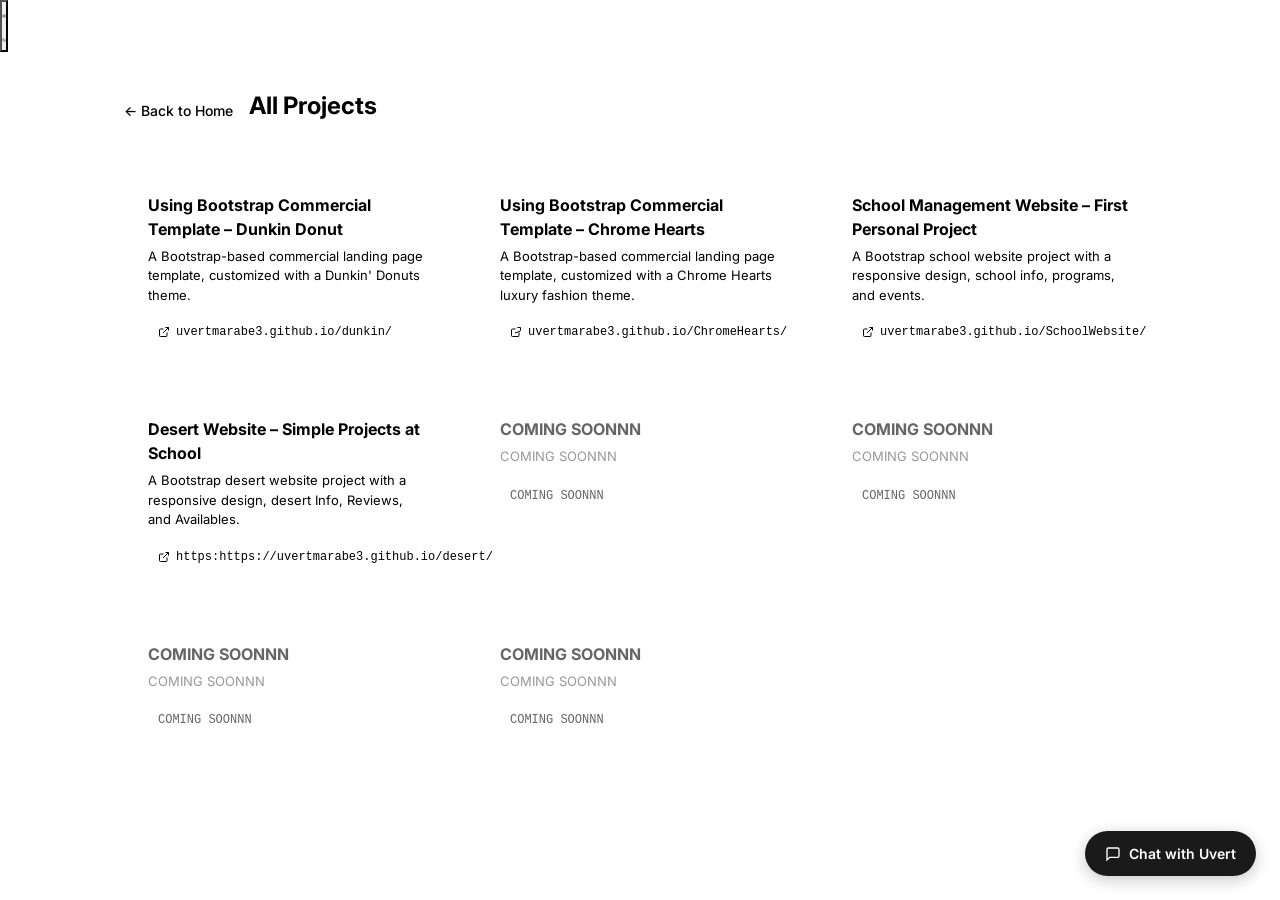
==== projects.html @ 64b67eaf "Add files via upload" ====
<!DOCTYPE html>
<html lang="en" data-theme="light">

<head>
    <meta charset="UTF-8" />
    <meta name="viewport" content="width=device-width, initial-scale=1.0" />
    <title>All Projects</title>
    <link href="https://fonts.googleapis.com/css2?family=Inter:wght@400;500;600;700&display=swap" rel="stylesheet" />
    <link rel="stylesheet" href="/css/style.css">
    <link href="https://cdn.jsdelivr.net/npm/bootstrap@5.3.3/dist/css/bootstrap.min.css" rel="stylesheet">
    <style>
        *,
        *::before,
        *::after {
            box-sizing: border-box;
            margin: 0;
            padding: 0;
        }
        
        body {
            font-family: 'Inter', sans-serif;
            background: var(--bg);
            color: var(--text);
            min-height: 100vh;
        }
        
        .page-wrap {
            max-width: 1080px;
            margin: 0 auto;
            padding: 40px 24px 80px;
        }
        /* ── Header ── */
        
        .page-header {
            display: flex;
            align-items: center;
            gap: 16px;
            margin-bottom: 40px;
        }
        
        .back-link {
            display: inline-flex;
            align-items: center;
            gap: 6px;
            font-size: 14px;
            color: var(--muted);
            text-decoration: none;
            font-weight: 500;
        }
        
        .back-link:hover {
            color: var(--text);
        }
        
        .page-title {
            font-size: 24px;
            font-weight: 700;
        }
        /* ── Projects Grid ── */
        
        .projects-list {
            display: grid;
            grid-template-columns: 1fr 1fr;
            gap: 0;
            border: 1px solid var(--border);
            border-radius: 12px;
            background: var(--card-bg);
            overflow: hidden;
        }
        
        .project-item {
            padding: 28px 28px 24px;
            border-bottom: 1px solid var(--border);
            border-right: 1px solid var(--border);
            transition: background 0.12s;
        }
        
        .project-item:hover {
            background: var(--subtle-bg);
        }
        /* Remove right border from even items (right column) */
        
        .project-item:nth-child(even) {
            border-right: none;
        }
        /* Remove bottom border from last two items */
        
        .project-item:nth-last-child(1),
        .project-item:nth-last-child(2) {
            border-bottom: none;
        }
        
        .project-name {
            font-size: 16px;
            font-weight: 700;
            margin-bottom: 6px;
            color: var(--text);
        }
        
        .project-desc {
            font-size: 13px;
            color: var(--muted);
            margin-bottom: 14px;
            line-height: 1.5;
        }
        
        .project-url {
            display: inline-block;
            background: var(--tag-bg);
            color: var(--tag-text);
            font-size: 12px;
            font-family: 'Courier New', monospace;
            padding: 4px 10px;
            border-radius: 6px;
        }
        
        .project-placeholder .project-name {
            color: var(--muted);
            opacity: 0.6;
        }
        
        .project-placeholder .project-desc {
            color: var(--muted);
            opacity: 0.4;
        }
        
        .project-placeholder .project-url {
            color: var(--muted);
            background: var(--subtle-bg);
            opacity: 0.6;
        }
        /* ── Chat button ── */
        
        .chat-fab {
            position: fixed;
            bottom: 24px;
            right: 24px;
            background: #1a1a1a;
            color: #fff;
            border: none;
            border-radius: 999px;
            padding: 12px 20px;
            font-size: 14px;
            font-weight: 600;
            font-family: 'Inter', sans-serif;
            cursor: pointer;
            display: flex;
            align-items: center;
            gap: 8px;
            box-shadow: 0 4px 16px rgba(0, 0, 0, 0.22);
            z-index: 999;
        }
        
        .chat-fab:hover {
            background: #333;
        }
        
        @media (max-width: 640px) {
            .projects-list {
                grid-template-columns: 1fr;
            }
            .project-item {
                border-right: none;
            }
            .project-item:nth-last-child(2) {
                border-bottom: 1px solid var(--border);
            }
            .project-item:nth-last-child(1) {
                border-bottom: none;
            }
        }
        /* ── Bootstrap Project Cards (new) ── */
        
        .project-card-link {
            display: block;
            text-decoration: none;
            color: inherit;
            height: 100%;
        }
        
        .bs-project-card {
            position: relative;
            background: var(--card-bg);
            border: 1px solid var(--border);
            border-radius: 12px;
            padding: 24px;
            height: 100%;
            transition: transform 0.2s ease, box-shadow 0.2s ease, border-color 0.2s ease;
        }
        
        .project-card-link:hover .bs-project-card {
            transform: translateY(-4px);
            box-shadow: 0 10px 25px rgba(0, 0, 0, 0.1);
            border-color: var(--muted);
        }
        
        .bs-project-card.is-placeholder {
            cursor: default;
        }
        
        .bs-project-card .project-name {
            font-size: 16px;
            font-weight: 700;
            margin-bottom: 6px;
            color: var(--text);
        }
        
        .bs-project-card .project-desc {
            font-size: 13px;
            color: var(--muted);
            margin-bottom: 14px;
            line-height: 1.5;
        }
        
        .bs-project-card .project-url {
            display: inline-flex;
            align-items: center;
            gap: 6px;
            background: var(--tag-bg);
            color: var(--tag-text);
            font-size: 12px;
            font-family: 'Courier New', monospace;
            padding: 4px 10px;
            border-radius: 6px;
        }
        
        .bs-project-card .open-new-tab-icon {
            width: 12px;
            height: 12px;
            flex-shrink: 0;
        }
        
        .bs-project-card.is-placeholder .project-name {
            color: var(--muted);
            opacity: 0.6;
        }
        
        .bs-project-card.is-placeholder .project-desc {
            color: var(--muted);
            opacity: 0.4;
        }
        
        .bs-project-card.is-placeholder .project-url {
            color: var(--muted);
            background: var(--subtle-bg);
            opacity: 0.6;
        }
        /* ── Live hover preview popover ── */
        
        .project-preview-popover {
            position: absolute;
            bottom: calc(100% + 10px);
            left: 50%;
            transform: translateX(-50%) translateY(8px);
            width: 280px;
            background: var(--card-bg);
            border: 1px solid var(--border);
            border-radius: 10px;
            box-shadow: 0 14px 36px rgba(0, 0, 0, 0.22);
            padding: 8px;
            opacity: 0;
            visibility: hidden;
            pointer-events: none;
            transition: opacity 0.18s ease, transform 0.18s ease;
            z-index: 50;
        }
        
        .project-card-link:hover .project-preview-popover {
            opacity: 1;
            visibility: visible;
            transform: translateX(-50%) translateY(0);
        }
        
        .project-preview-popover .preview-frame-wrap {
            position: relative;
            width: 100%;
            padding-top: 62%;
            border-radius: 6px;
            overflow: hidden;
            background: var(--subtle-bg);
        }
        
        .project-preview-popover .preview-frame-wrap img {
            position: absolute;
            top: 0;
            left: 0;
            width: 100%;
            height: 100%;
            object-fit: cover;
            object-position: top;
            display: block;
        }
        
        .project-preview-popover .preview-caption {
            font-size: 11px;
            color: var(--muted);
            text-align: center;
            margin-top: 6px;
            white-space: nowrap;
            overflow: hidden;
            text-overflow: ellipsis;
        }
        
        @media (max-width: 576px) {
            .project-preview-popover {
                display: none;
            }
        }
    </style>
</head>

<body>

    <!-- ── Theme Toggle ── -->
    <button class="theme-toggle" id="themeToggle" onclick="toggleTheme()" aria-label="Toggle dark mode">
        <svg class="icon-sun" viewBox="0 0 24 24" fill="none" stroke="currentColor" stroke-width="2" stroke-linecap="round" stroke-linejoin="round"><circle cx="12" cy="12" r="5"/><path d="M12 1v2M12 21v2M4.22 4.22l1.42 1.42M18.36 18.36l1.42 1.42M1 12h2M21 12h2M4.22 19.78l1.42-1.42M18.36 5.64l1.42-1.42"/></svg>
        <svg class="icon-moon" viewBox="0 0 24 24" fill="none" stroke="currentColor" stroke-width="2" stroke-linecap="round" stroke-linejoin="round"><path d="M21 12.79A9 9 0 1111.21 3 7 7 0 0021 12.79z"/></svg>
    </button>

    <div class="page-wrap">

        <!-- Header -->
        <div class="page-header">
            <a href="index.html" class="back-link">
      ← Back to Home
    </a>
            <h1 class="page-title">All Projects</h1>
        </div>

        <!-- Projects -->
        <div class="row g-3 g-md-4">

            <!-- Slot 1: Real Project -->
            <div class="col-12 col-md-6 col-lg-4">
                <a href="https://uvertmarabe3.github.io/dunkin/" target="_blank" rel="noopener noreferrer" class="project-card-link">
                    <div class="bs-project-card">
                        <div class="project-preview-popover">
                            <div class="preview-frame-wrap">
                                <img src="https://image.thum.io/get/width/600/crop/800/https://uvertmarabe3.github.io/dunkin/" alt="Live preview of Dunkin Donut Bootstrap template" loading="lazy">
                            </div>
                            <div class="preview-caption">uvertmarabe3.github.io/dunkin/</div>
                        </div>
                        <div class="project-name">Using Bootstrap Commercial Template – Dunkin Donut</div>
                        <div class="project-desc">A Bootstrap-based commercial landing page template, customized with a Dunkin' Donuts theme.</div>
                        <span class="project-url">
                            <svg class="open-new-tab-icon" viewBox="0 0 24 24" fill="none" stroke="currentColor" stroke-width="2">
                                <path d="M18 13v6a2 2 0 0 1-2 2H5a2 2 0 0 1-2-2V8a2 2 0 0 1 2-2h6"></path>
                                <polyline points="15 3 21 3 21 9"></polyline>
                                <line x1="10" y1="14" x2="21" y2="3"></line>
                            </svg>
                            uvertmarabe3.github.io/dunkin/
                        </span>
                    </div>
                </a>
            </div>

            <!-- Slots 2-8: Coming Soon Placeholders -->
            <div class="col-12 col-md-6 col-lg-4">
                <a href="https://uvertmarabe3.github.io/ChromeHearts/" target="_blank" rel="noopener noreferrer" class="project-card-link">
                    <div class="bs-project-card">
                        <div class="project-preview-popover">
                            <div class="preview-frame-wrap">
                                <img src="https://image.thum.io/get/width/100/crop/500/https://uvertmarabe3.github.io/ChromeHearts/" alt="Live preview of Chrome Hearts Bootstrap template" loading="lazy">
                            </div>
                            <div class="preview-caption">https://uvertmarabe3.github.io/ChromeHearts/</div>
                        </div>
                        <div class="project-name">Using Bootstrap Commercial Template – Chrome Hearts</div>
                        <div class="project-desc">A Bootstrap-based commercial landing page template, customized with a Chrome Hearts luxury fashion theme.</div>
                        <span class="project-url">
                            <svg class="open-new-tab-icon" viewBox="0 0 24 24" fill="none" stroke="currentColor" stroke-width="2">
                                <path d="M18 13v6a2 2 0 0 1-2 2H5a2 2 0 0 1-2-2V8a2 2 0 0 1 2-2h6"></path>
                                <polyline points="15 3 21 3 21 9"></polyline>
                                <line x1="10" y1="14" x2="21" y2="10"></line>
                            </svg>
                            uvertmarabe3.github.io/ChromeHearts/
                        </span>
                    </div>
                </a>
            </div>

            <div class="col-12 col-md-6 col-lg-4">
                <a href="https://uvertmarabe3.github.io/SchoolWebsite/" target="_blank" rel="noopener noreferrer" class="project-card-link">
                    <div class="bs-project-card">
                        <div class="project-preview-popover">
                            <div class="preview-frame-wrap">
                                <img src="https://image.thum.io/get/width/600/crop/800/https://uvertmarabe3.github.io/SchoolWebsite/" alt="Live preview of Dunkin Donut Bootstrap template" loading="lazy">
                            </div>
                            <div class="preview-caption">https://uvertmarabe3.github.io/SchoolWebsite/</div>
                        </div>
                        <div class="project-name">School Management Website – First Personal Project</div>
                        <div class="project-desc">A Bootstrap school website project with a responsive design, school info, programs, and events.</div>
                        <span class="project-url">
                            <svg class="open-new-tab-icon" viewBox="0 0 24 24" fill="none" stroke="currentColor" stroke-width="2">
                                <path d="M18 13v6a2 2 0 0 1-2 2H5a2 2 0 0 1-2-2V8a2 2 0 0 1 2-2h6"></path>
                                <polyline points="15 3 21 3 21 9"></polyline>
                                <line x1="10" y1="14" x2="21" y2="3"></line>
                            </svg>
                            uvertmarabe3.github.io/SchoolWebsite/
                        </span>
                    </div>
                </a>
            </div>

            <div class="col-12 col-md-6 col-lg-4">
                <a href="https://uvertmarabe3.github.io/desert/" target="_blank" rel="noopener noreferrer" class="project-card-link">
                    <div class="bs-project-card">
                        <div class="project-preview-popover">
                            <div class="preview-frame-wrap">
                                <img src="https://image.thum.io/get/width/600/crop/800/https://uvertmarabe3.github.io/desert/" alt="Live preview of Dunkin Donut Bootstrap template" loading="lazy">
                            </div>
                            <div class="preview-caption">https:https://uvertmarabe3.github.io/desert/</div>
                        </div>
                        <div class="project-name">Desert Website – Simple Projects at School</div>
                        <div class="project-desc">A Bootstrap desert website project with a responsive design, desert Info, Reviews, and Availables.</div>
                        <span class="project-url">
                            <svg class="open-new-tab-icon" viewBox="0 0 24 24" fill="none" stroke="currentColor" stroke-width="2">
                                <path d="M18 13v6a2 2 0 0 1-2 2H5a2 2 0 0 1-2-2V8a2 2 0 0 1 2-2h6"></path>
                                <polyline points="15 3 21 3 21 9"></polyline>
                                <line x1="10" y1="14" x2="21" y2="3"></line>
                            </svg>
                            https:https://uvertmarabe3.github.io/desert/
                        </span>
                    </div>
                </a>
            </div>

            <div class="col-12 col-md-6 col-lg-4">
                <div class="bs-project-card is-placeholder">
                    <div class="project-name">COMING SOONNN</div>
                    <div class="project-desc">COMING SOONNN</div>
                    <span class="project-url">COMING SOONNN</span>
                </div>
            </div>

            <div class="col-12 col-md-6 col-lg-4">
                <div class="bs-project-card is-placeholder">
                    <div class="project-name">COMING SOONNN</div>
                    <div class="project-desc">COMING SOONNN</div>
                    <span class="project-url">COMING SOONNN</span>
                </div>
            </div>

            <div class="col-12 col-md-6 col-lg-4">
                <div class="bs-project-card is-placeholder">
                    <div class="project-name">COMING SOONNN</div>
                    <div class="project-desc">COMING SOONNN</div>
                    <span class="project-url">COMING SOONNN</span>
                </div>
            </div>

            <div class="col-12 col-md-6 col-lg-4">
                <div class="bs-project-card is-placeholder">
                    <div class="project-name">COMING SOONNN</div>
                    <div class="project-desc">COMING SOONNN</div>
                    <span class="project-url">COMING SOONNN</span>
                </div>
            </div>

        </div>
    </div>

    <button class="chat-fab" onclick="window.location.href='index.html'">
  <svg width="16" height="16" viewBox="0 0 24 24" fill="none" stroke="currentColor" stroke-width="2"><path d="M21 15a2 2 0 01-2 2H7l-4 4V5a2 2 0 012-2h14a2 2 0 012 2z"/></svg>
  Chat with Uvert
</button>

    <script src="https://cdn.jsdelivr.net/npm/bootstrap@5.3.3/dist/js/bootstrap.bundle.min.js"></script>
    <script src="js/main.js"></script>

</body>

</html>
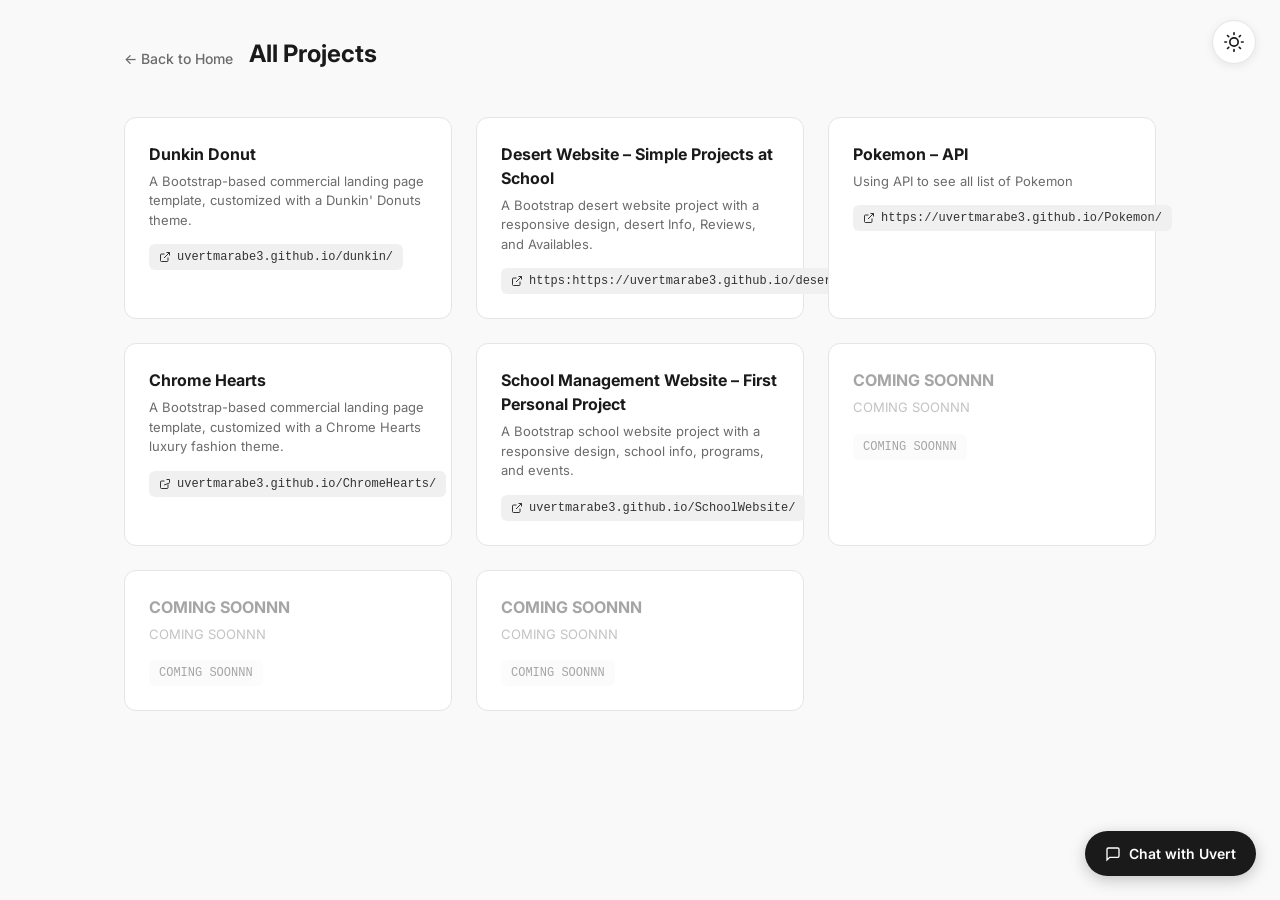
==== commit b63b495b: "Update portfolio" ====
--- a/projects.html
+++ b/projects.html
@@ -340,7 +340,7 @@
                             </div>
                             <div class="preview-caption">uvertmarabe3.github.io/dunkin/</div>
                         </div>
-                        <div class="project-name">Using Bootstrap Commercial Template – Dunkin Donut</div>
+                        <div class="project-name">Dunkin Donut</div>
                         <div class="project-desc">A Bootstrap-based commercial landing page template, customized with a Dunkin' Donuts theme.</div>
                         <span class="project-url">
                             <svg class="open-new-tab-icon" viewBox="0 0 24 24" fill="none" stroke="currentColor" stroke-width="2">
@@ -354,7 +354,52 @@
                 </a>
             </div>
 
-            <!-- Slots 2-8: Coming Soon Placeholders -->
+            <div class="col-12 col-md-6 col-lg-4">
+                <a href="https://uvertmarabe3.github.io/desert/" target="_blank" rel="noopener noreferrer" class="project-card-link">
+                    <div class="bs-project-card">
+                        <div class="project-preview-popover">
+                            <div class="preview-frame-wrap">
+                                <img src="https://image.thum.io/get/width/600/crop/800/https://uvertmarabe3.github.io/desert/" alt="Live preview of Dunkin Donut Bootstrap template" loading="lazy">
+                            </div>
+                            <div class="preview-caption">https:https://uvertmarabe3.github.io/desert/</div>
+                        </div>
+                        <div class="project-name">Desert Website – Simple Projects at School</div>
+                        <div class="project-desc">A Bootstrap desert website project with a responsive design, desert Info, Reviews, and Availables.</div>
+                        <span class="project-url">
+                            <svg class="open-new-tab-icon" viewBox="0 0 24 24" fill="none" stroke="currentColor" stroke-width="2">
+                                <path d="M18 13v6a2 2 0 0 1-2 2H5a2 2 0 0 1-2-2V8a2 2 0 0 1 2-2h6"></path>
+                                <polyline points="15 3 21 3 21 9"></polyline>
+                                <line x1="10" y1="14" x2="21" y2="3"></line>
+                            </svg>
+                            https:https://uvertmarabe3.github.io/desert/
+                        </span>
+                    </div>
+                </a>
+            </div>
+
+            <div class="col-12 col-md-6 col-lg-4">
+                <a href="https:https://uvertmarabe3.github.io/Pokemon/" target="_blank" rel="noopener noreferrer" class="project-card-link">
+                    <div class="bs-project-card">
+                        <div class="project-preview-popover">
+                            <div class="preview-frame-wrap">
+                                <img src="https://image.thum.io/get/width/600/crop/800/https://uvertmarabe3.github.io/Pokemon/" alt="Live preview of Dunkin Donut Bootstrap template" loading="lazy">
+                            </div>
+                            <div class="preview-caption">https://uvertmarabe3.github.io/Pokemon/</div>
+                        </div>
+                        <div class="project-name">Pokemon – API</div>
+                        <div class="project-desc">Using API to see all list of Pokemon</div>
+                        <span class="project-url">
+                            <svg class="open-new-tab-icon" viewBox="0 0 24 24" fill="none" stroke="currentColor" stroke-width="2">
+                                <path d="M18 13v6a2 2 0 0 1-2 2H5a2 2 0 0 1-2-2V8a2 2 0 0 1 2-2h6"></path>
+                                <polyline points="15 3 21 3 21 9"></polyline>
+                                <line x1="10" y1="14" x2="21" y2="3"></line>
+                            </svg>
+                            https://uvertmarabe3.github.io/Pokemon/
+                        </span>
+                    </div>
+                </a>
+            </div>
+
             <div class="col-12 col-md-6 col-lg-4">
                 <a href="https://uvertmarabe3.github.io/ChromeHearts/" target="_blank" rel="noopener noreferrer" class="project-card-link">
                     <div class="bs-project-card">
@@ -364,7 +409,7 @@
                             </div>
                             <div class="preview-caption">https://uvertmarabe3.github.io/ChromeHearts/</div>
                         </div>
-                        <div class="project-name">Using Bootstrap Commercial Template – Chrome Hearts</div>
+                        <div class="project-name">Chrome Hearts</div>
                         <div class="project-desc">A Bootstrap-based commercial landing page template, customized with a Chrome Hearts luxury fashion theme.</div>
                         <span class="project-url">
                             <svg class="open-new-tab-icon" viewBox="0 0 24 24" fill="none" stroke="currentColor" stroke-width="2">
@@ -402,29 +447,6 @@
             </div>
 
             <div class="col-12 col-md-6 col-lg-4">
-                <a href="https://uvertmarabe3.github.io/desert/" target="_blank" rel="noopener noreferrer" class="project-card-link">
-                    <div class="bs-project-card">
-                        <div class="project-preview-popover">
-                            <div class="preview-frame-wrap">
-                                <img src="https://image.thum.io/get/width/600/crop/800/https://uvertmarabe3.github.io/desert/" alt="Live preview of Dunkin Donut Bootstrap template" loading="lazy">
-                            </div>
-                            <div class="preview-caption">https:https://uvertmarabe3.github.io/desert/</div>
-                        </div>
-                        <div class="project-name">Desert Website – Simple Projects at School</div>
-                        <div class="project-desc">A Bootstrap desert website project with a responsive design, desert Info, Reviews, and Availables.</div>
-                        <span class="project-url">
-                            <svg class="open-new-tab-icon" viewBox="0 0 24 24" fill="none" stroke="currentColor" stroke-width="2">
-                                <path d="M18 13v6a2 2 0 0 1-2 2H5a2 2 0 0 1-2-2V8a2 2 0 0 1 2-2h6"></path>
-                                <polyline points="15 3 21 3 21 9"></polyline>
-                                <line x1="10" y1="14" x2="21" y2="3"></line>
-                            </svg>
-                            https:https://uvertmarabe3.github.io/desert/
-                        </span>
-                    </div>
-                </a>
-            </div>
-
-            <div class="col-12 col-md-6 col-lg-4">
                 <div class="bs-project-card is-placeholder">
                     <div class="project-name">COMING SOONNN</div>
                     <div class="project-desc">COMING SOONNN</div>
@@ -448,18 +470,10 @@
                 </div>
             </div>
 
-            <div class="col-12 col-md-6 col-lg-4">
-                <div class="bs-project-card is-placeholder">
-                    <div class="project-name">COMING SOONNN</div>
-                    <div class="project-desc">COMING SOONNN</div>
-                    <span class="project-url">COMING SOONNN</span>
-                </div>
-            </div>
-
         </div>
     </div>
 
-    <button class="chat-fab" onclick="window.location.href='index.html'">
+    <button class="chat-fab" onclick="toggleChat()">
   <svg width="16" height="16" viewBox="0 0 24 24" fill="none" stroke="currentColor" stroke-width="2"><path d="M21 15a2 2 0 01-2 2H7l-4 4V5a2 2 0 012-2h14a2 2 0 012 2z"/></svg>
   Chat with Uvert
 </button>
@@ -467,6 +481,49 @@
     <script src="https://cdn.jsdelivr.net/npm/bootstrap@5.3.3/dist/js/bootstrap.bundle.min.js"></script>
     <script src="js/main.js"></script>
 
+    <!-- ── Chat Widget ── -->
+    <div class="chat-widget" id="chatWidget">
+        <!-- Header -->
+        <div class="chat-header">
+            <div class="chat-header-left">
+                <div class="chat-avatar">
+                    <img class="chat-avatar-img" data-theme-img="light" src="images/uvert-marabe-day.png" alt="Uvert">
+                    <img class="chat-avatar-img" data-theme-img="dark" src="images/uvert-marabe-night.png" alt="Uvert">
+                </div>
+                <div>
+                    <div class="chat-header-name">Chat with Uvert</div>
+                    <div class="chat-header-status"><span class="status-dot"></span> Online</div>
+                </div>
+            </div>
+            <button class="chat-close" onclick="toggleChat()">✕</button>
+        </div>
+
+        <!-- Messages -->
+        <div class="chat-messages" id="chatMessages">
+            <div class="chat-msg-row">
+                <div class="chat-msg-avatar">
+                    <img class="chat-avatar-img" data-theme-img="light" src="images/uvert-marabe-day.png" alt="Uvert">
+                    <img class="chat-avatar-img" data-theme-img="dark" src="images/uvert-marabe-night.png" alt="Uvert">
+                </div>
+                <div>
+                    <div class="chat-sender-name">Uvert Marabe</div>
+                    <div class="chat-bubble chat-bubble-bot">Hi there! 👋 Thanks for visiting my website. Feel free to ask me anything about programming, web development, or my experiences in tech. Let me know how I can help!</div>
+                </div>
+            </div>
+        </div>
+
+        <!-- Footer -->
+        <div class="chat-footer">
+            <div class="chat-input-row">
+                <input type="text" id="chatInput" class="chat-input" placeholder="Type a message..." maxlength="1000" oninput="updateCount()" onkeydown="if(event.key==='Enter' )sendMessage()" />
+                <button class="chat-send" onclick="sendMessage()">
+        <svg width="16" height="16" viewBox="0 0 24 24" fill="none" stroke="currentColor" stroke-width="2.5"><line x1="22" y1="2" x2="11" y2="13"/><polygon points="22 2 15 22 11 13 2 9 22 2"/></svg>
+      </button>
+            </div>
+            <div class="chat-hint">Ask me about programming, web dev, or tech! <span id="charCount">0</span>/1000</div>
+        </div>
+    </div>
+
 </body>
 
 </html>
--- a/css/style.css
+++ b/css/style.css
@@ -0,0 +1,1536 @@
+*::before,
+*::after {
+    box-sizing: border-box;
+    margin: 0;
+    padding: 0;
+}
+
+ :root {
+    --bg: #f9f9f9;
+    --white: #ffffff;
+    --border: #e5e5e5;
+    --text: #1a1a1a;
+    --muted: #6b6b6b;
+    --accent: #1a1a1a;
+    --badge-bg: #1a1a1a;
+    --badge-text: #ffffff;
+    --tag-bg: #f0f0f0;
+    --tag-text: #333;
+    --card-bg: #ffffff;
+    --subtle-bg: #fafafa;
+    --section-gap: 32px;
+}
+
+[data-theme="dark"] {
+    --bg: #15161a;
+    --white: #1e2025;
+    --border: #2d2f36;
+    --text: #f0f0f0;
+    --muted: #9a9ca3;
+    --accent: #f0f0f0;
+    --badge-bg: #f0f0f0;
+    --badge-text: #15161a;
+    --tag-bg: #2a2c33;
+    --tag-text: #e2e2e2;
+    --card-bg: #1e2025;
+    --subtle-bg: #25272e;
+}
+
+html {
+    transition: background 0.4s ease;
+}
+
+body {
+    font-family: 'Inter', sans-serif;
+    background: var(--bg);
+    color: var(--text);
+    min-height: 100vh;
+    transition: background 0.4s ease, color 0.4s ease;
+}
+
+
+/* Smooth theme transition for any element using theme variables */
+
+* {
+    transition: background-color 0.4s ease, border-color 0.4s ease, color 0.4s ease;
+}
+
+
+/* ── Layout ── */
+
+.page-wrap {
+    max-width: 1080px;
+    margin: 0 auto;
+    padding: 40px 24px 80px;
+}
+
+
+/* ── Header ── */
+
+.profile-header {
+    display: flex;
+    align-items: flex-start;
+    gap: 28px;
+    background: var(--white);
+    border: 1px solid var(--border);
+    border-radius: 12px;
+    padding: 28px;
+    margin-bottom: var(--section-gap);
+}
+
+.avatar-wrap {
+    flex-shrink: 0;
+    width: 120px;
+    height: 120px;
+    border-radius: 12px;
+    overflow: hidden;
+    background: #e0e0e0;
+    border: 1px solid var(--border);
+    display: flex;
+    align-items: center;
+    justify-content: center;
+    color: var(--muted);
+    font-size: 13px;
+    text-align: center;
+    position: relative;
+}
+
+.avatar-wrap img {
+    width: 100%;
+    height: 100%;
+    object-fit: cover;
+    display: block;
+}
+
+
+/* Cross-fade layers for day/night avatar swap */
+
+.avatar-wrap .avatar-img {
+    position: absolute;
+    top: 0;
+    left: 0;
+    width: 100%;
+    height: 100%;
+    object-fit: cover;
+    display: block;
+    opacity: 0;
+    transition: opacity 0.6s ease;
+}
+
+.avatar-wrap .avatar-img.visible {
+    opacity: 1;
+}
+
+.avatar-placeholder {
+    display: flex;
+    flex-direction: column;
+    align-items: center;
+    gap: 6px;
+    padding: 8px;
+}
+
+.avatar-placeholder svg {
+    opacity: 0.4;
+}
+
+.avatar-placeholder span {
+    font-size: 11px;
+    color: var(--muted);
+    text-align: center;
+}
+
+.profile-info {
+    flex: 1;
+}
+
+.profile-top {
+    display: flex;
+    align-items: center;
+    gap: 10px;
+    flex-wrap: wrap;
+    margin-bottom: 4px;
+}
+
+.profile-name {
+    font-size: 26px;
+    font-weight: 700;
+    letter-spacing: -0.5px;
+}
+
+.verified {
+    width: 20px;
+    height: 20px;
+    background: #3b82f6;
+    border-radius: 50%;
+    display: inline-flex;
+    align-items: center;
+    justify-content: center;
+}
+
+.verified svg {
+    width: 11px;
+    height: 11px;
+}
+
+.badge-champion {
+    background: var(--badge-bg);
+    color: var(--badge-text);
+    font-size: 12px;
+    font-weight: 600;
+    padding: 4px 12px;
+    border-radius: 999px;
+    display: inline-flex;
+    align-items: center;
+    gap: 6px;
+}
+
+.profile-location {
+    font-size: 13px;
+    color: var(--muted);
+    margin-bottom: 6px;
+}
+
+.profile-tagline {
+    font-size: 14px;
+    color: var(--muted);
+    margin-bottom: 16px;
+}
+
+.profile-actions {
+    display: flex;
+    gap: 10px;
+    flex-wrap: wrap;
+}
+
+.btn {
+    display: inline-flex;
+    align-items: center;
+    gap: 6px;
+    font-size: 13px;
+    font-weight: 500;
+    padding: 8px 16px;
+    border-radius: 8px;
+    cursor: pointer;
+    text-decoration: none;
+    border: 1px solid var(--border);
+    background: var(--card-bg);
+    color: var(--text);
+    transition: background 0.15s, color 0.15s, border-color 0.15s;
+}
+
+.btn:hover {
+    background: var(--subtle-bg);
+}
+
+.btn-primary {
+    background: var(--accent);
+    color: var(--bg);
+    border-color: var(--accent);
+}
+
+.btn-primary:hover {
+    opacity: 0.85;
+}
+
+
+/* ── Schedule a Call Modal ── */
+
+.modal-overlay {
+    display: none;
+    position: fixed;
+    inset: 0;
+    background: rgba(0, 0, 0, 0.5);
+    z-index: 1100;
+    align-items: center;
+    justify-content: center;
+    padding: 20px;
+}
+
+.modal-overlay.open {
+    display: flex;
+}
+
+.modal-box {
+    background: var(--card-bg);
+    border: 1px solid var(--border);
+    border-radius: 14px;
+    width: 100%;
+    max-width: 420px;
+    max-height: 90vh;
+    overflow-y: auto;
+    box-shadow: 0 20px 60px rgba(0, 0, 0, 0.3);
+}
+
+.modal-header {
+    display: flex;
+    align-items: center;
+    justify-content: space-between;
+    padding: 18px 20px;
+    border-bottom: 1px solid var(--border);
+}
+
+.modal-title {
+    font-size: 16px;
+    font-weight: 700;
+    color: var(--text);
+}
+
+.modal-close {
+    background: none;
+    border: none;
+    font-size: 16px;
+    cursor: pointer;
+    color: var(--muted);
+    line-height: 1;
+    padding: 4px;
+}
+
+.modal-close:hover {
+    color: var(--text);
+}
+
+.modal-body {
+    padding: 20px;
+    display: flex;
+    flex-direction: column;
+    gap: 4px;
+}
+
+.modal-label {
+    font-size: 12px;
+    font-weight: 600;
+    color: var(--muted);
+    margin-top: 14px;
+    margin-bottom: 6px;
+}
+
+.modal-label:first-child {
+    margin-top: 0;
+}
+
+.modal-input {
+    width: 100%;
+    border: 1px solid var(--border);
+    border-radius: 8px;
+    padding: 9px 12px;
+    font-size: 13px;
+    font-family: 'Inter', sans-serif;
+    outline: none;
+    background: var(--bg);
+    color: var(--text);
+}
+
+.modal-input:focus {
+    border-color: var(--muted);
+}
+
+.modal-textarea {
+    resize: vertical;
+    min-height: 64px;
+}
+
+.modal-row {
+    display: flex;
+    gap: 10px;
+}
+
+.modal-col {
+    flex: 1;
+}
+
+.modal-footer {
+    display: flex;
+    justify-content: flex-end;
+    gap: 10px;
+    padding: 16px 20px;
+    border-top: 1px solid var(--border);
+}
+
+
+/* ── Theme Toggle ── */
+
+.theme-toggle {
+    position: fixed;
+    top: 20px;
+    right: 24px;
+    width: 44px;
+    height: 44px;
+    border-radius: 50%;
+    border: 1px solid var(--border);
+    background: var(--card-bg);
+    color: var(--text);
+    display: flex;
+    align-items: center;
+    justify-content: center;
+    cursor: pointer;
+    z-index: 998;
+    box-shadow: 0 2px 10px rgba(0, 0, 0, 0.08);
+    transition: background 0.4s ease, border-color 0.4s ease, transform 0.2s ease;
+}
+
+.theme-toggle:hover {
+    transform: scale(1.06);
+}
+
+.theme-toggle svg {
+    width: 20px;
+    height: 20px;
+}
+
+.theme-toggle .icon-sun,
+.theme-toggle .icon-moon {
+    position: absolute;
+    transition: opacity 0.3s ease, transform 0.3s ease;
+}
+
+.theme-toggle .icon-sun {
+    opacity: 1;
+    transform: scale(1) rotate(0deg);
+}
+
+.theme-toggle .icon-moon {
+    opacity: 0;
+    transform: scale(0.5) rotate(-90deg);
+}
+
+[data-theme="dark"] .theme-toggle .icon-sun {
+    opacity: 0;
+    transform: scale(0.5) rotate(90deg);
+}
+
+[data-theme="dark"] .theme-toggle .icon-moon {
+    opacity: 1;
+    transform: scale(1) rotate(0deg);
+}
+
+
+/* ── Two-column layout ── */
+
+.main-grid {
+    display: grid;
+    grid-template-columns: 1fr 320px;
+    gap: 24px;
+    margin-bottom: var(--section-gap);
+}
+
+
+/* ── Card ── */
+
+.card {
+    background: var(--card-bg);
+    border: 1px solid var(--border);
+    border-radius: 12px;
+    padding: 24px;
+    margin-bottom: 24px;
+}
+
+.card:last-child {
+    margin-bottom: 0;
+}
+
+.card-title {
+    font-size: 16px;
+    font-weight: 700;
+    margin-bottom: 16px;
+    display: flex;
+    align-items: center;
+    justify-content: space-between;
+}
+
+.view-all {
+    font-size: 12px;
+    font-weight: 500;
+    color: var(--muted);
+    text-decoration: none;
+}
+
+.view-all:hover {
+    color: var(--text);
+}
+
+
+/* ── About ── */
+
+.about-text {
+    font-size: 14px;
+    line-height: 1.75;
+    color: var(--text);
+}
+
+.about-text p+p {
+    margin-top: 14px;
+}
+
+
+/* ── Tech Stack ── */
+
+.stack-group+.stack-group {
+    margin-top: 14px;
+}
+
+.stack-label {
+    font-size: 12px;
+    font-weight: 600;
+    color: var(--muted);
+    margin-bottom: 8px;
+    text-transform: uppercase;
+    letter-spacing: 0.04em;
+}
+
+.tag-list {
+    display: flex;
+    flex-wrap: wrap;
+    gap: 6px;
+}
+
+.tag {
+    background: var(--tag-bg);
+    color: var(--tag-text);
+    font-size: 12px;
+    font-weight: 500;
+    padding: 4px 10px;
+    border-radius: 6px;
+}
+
+
+/* ── Projects ── */
+
+.projects-grid {
+    display: grid;
+    grid-template-columns: 1fr 1fr;
+    gap: 12px;
+}
+
+.project-card {
+    border: 1px solid var(--border);
+    border-radius: 10px;
+    padding: 14px;
+    background: var(--subtle-bg);
+}
+
+.project-name {
+    font-size: 14px;
+    font-weight: 700;
+    margin-bottom: 4px;
+}
+
+.project-desc {
+    font-size: 12px;
+    color: var(--muted);
+    margin-bottom: 10px;
+    line-height: 1.5;
+}
+
+.project-placeholder {
+    font-size: 11px;
+    color: #bbb;
+    font-style: italic;
+}
+
+
+/* ── Experience timeline ── */
+
+.exp-list {
+    list-style: none;
+}
+
+.exp-item {
+    display: flex;
+    align-items: flex-start;
+    gap: 12px;
+    padding: 10px 0;
+    border-bottom: 1px solid var(--border);
+}
+
+.exp-item:last-child {
+    border-bottom: none;
+}
+
+.exp-dot {
+    margin-top: 3px;
+    width: 12px;
+    height: 12px;
+    border: 2px solid var(--border);
+    border-radius: 2px;
+    flex-shrink: 0;
+    background: var(--card-bg);
+}
+
+.exp-dot.active {
+    background: var(--text);
+    border-color: var(--text);
+}
+
+.exp-body {
+    flex: 1;
+}
+
+.exp-role {
+    font-size: 13px;
+    font-weight: 600;
+}
+
+.exp-company {
+    font-size: 12px;
+    color: var(--muted);
+}
+
+.exp-year {
+    font-size: 12px;
+    color: var(--muted);
+    margin-left: auto;
+    flex-shrink: 0;
+}
+
+
+/* ── Certifications ── */
+
+.cert-item {
+    border: 1px solid var(--border);
+    border-radius: 8px;
+    padding: 12px 14px;
+    margin-bottom: 8px;
+    background: var(--subtle-bg);
+}
+
+.cert-item:last-child {
+    margin-bottom: 0;
+}
+
+.cert-name {
+    font-size: 13px;
+    font-weight: 600;
+}
+
+.cert-issuer {
+    font-size: 12px;
+    color: var(--muted);
+}
+
+
+/* ── Members / Social / Speaking ── */
+
+.info-grid {
+    display: grid;
+    grid-template-columns: 1fr 1fr 1fr;
+    gap: 24px;
+    background: var(--white);
+    border: 1px solid var(--border);
+    border-radius: 12px;
+    padding: 24px;
+    margin-bottom: var(--section-gap);
+}
+
+.info-section-title {
+    font-size: 13px;
+    font-weight: 700;
+    margin-bottom: 12px;
+}
+
+.member-item {
+    display: flex;
+    align-items: center;
+    justify-content: space-between;
+    font-size: 12px;
+    color: var(--muted);
+    padding: 6px 0;
+    border-bottom: 1px solid var(--border);
+}
+
+.member-item:last-child {
+    border-bottom: none;
+}
+
+.social-link {
+    display: flex;
+    align-items: center;
+    gap: 10px;
+    font-size: 13px;
+    padding: 7px 0;
+    border-bottom: 1px solid var(--border);
+    text-decoration: none;
+    color: var(--text);
+}
+
+.social-link:last-child {
+    border-bottom: none;
+}
+
+.social-link:hover {
+    color: #555;
+}
+
+.social-icon {
+    width: 28px;
+    height: 28px;
+    border: 1px solid var(--border);
+    border-radius: 6px;
+    display: flex;
+    align-items: center;
+    justify-content: center;
+    background: var(--subtle-bg);
+}
+
+.social-icon svg {
+    width: 14px;
+    height: 14px;
+}
+
+.speaking-text {
+    font-size: 13px;
+    color: var(--muted);
+    line-height: 1.6;
+    margin-bottom: 10px;
+}
+
+.get-touch {
+    display: flex;
+    align-items: center;
+    gap: 4px;
+    font-size: 13px;
+    font-weight: 600;
+    text-decoration: none;
+    color: var(--text);
+}
+
+.contact-item {
+    display: flex;
+    align-items: center;
+    gap: 8px;
+    font-size: 13px;
+    padding: 8px 0;
+    border-bottom: 1px solid var(--border);
+}
+
+.contact-item:last-child {
+    border-bottom: none;
+}
+
+.contact-label {
+    font-size: 11px;
+    color: var(--muted);
+}
+
+.contact-value {
+    font-weight: 500;
+}
+
+.contact-link {
+    display: flex;
+    align-items: center;
+    justify-content: space-between;
+    width: 100%;
+    text-decoration: none;
+    color: var(--text);
+}
+
+.contact-link:hover {
+    opacity: 0.75;
+}
+
+
+/* ── Gallery ── */
+
+.gallery-section {
+    background: var(--white);
+    border: 1px solid var(--border);
+    border-radius: 12px;
+    padding: 24px;
+    margin-bottom: var(--section-gap);
+}
+
+.gallery-title {
+    font-size: 16px;
+    font-weight: 700;
+    margin-bottom: 16px;
+}
+
+.gallery-grid {
+    display: grid;
+    grid-template-columns: repeat(5, 1fr);
+    gap: 8px;
+}
+
+.gallery-item {
+    aspect-ratio: 1;
+    border-radius: 8px;
+    background: #e8e8e8;
+    border: 1px solid var(--border);
+    display: flex;
+    align-items: center;
+    justify-content: center;
+    color: var(--muted);
+    font-size: 11px;
+    text-align: center;
+    padding: 0;
+    overflow: hidden;
+    cursor: pointer;
+}
+
+.gallery-item img {
+    width: 100%;
+    height: 100%;
+    object-fit: cover;
+    display: block;
+    pointer-events: none;
+}
+
+
+/* ── Lightbox Viewer ── */
+
+.lightbox-overlay {
+    display: none;
+    position: fixed;
+    inset: 0;
+    background: rgba(0, 0, 0, 0.88);
+    z-index: 1000;
+    align-items: center;
+    justify-content: center;
+}
+
+.lightbox-overlay.open {
+    display: flex;
+}
+
+.lightbox-stage {
+    width: 100%;
+    height: 100%;
+    display: flex;
+    align-items: center;
+    justify-content: center;
+    overflow: hidden;
+    cursor: grab;
+    touch-action: none;
+}
+
+.lightbox-stage.dragging {
+    cursor: grabbing;
+}
+
+.lightbox-img {
+    max-width: 90vw;
+    max-height: 90vh;
+    object-fit: contain;
+    user-select: none;
+    -webkit-user-drag: none;
+    will-change: transform;
+    transition: transform 0.05s linear;
+}
+
+.lightbox-close {
+    position: absolute;
+    top: 16px;
+    right: 20px;
+    background: rgba(255, 255, 255, 0.12);
+    border: none;
+    color: #fff;
+    width: 40px;
+    height: 40px;
+    border-radius: 50%;
+    font-size: 18px;
+    cursor: pointer;
+    z-index: 1010;
+    display: flex;
+    align-items: center;
+    justify-content: center;
+    transition: background 0.2s ease;
+}
+
+.lightbox-close:hover {
+    background: rgba(255, 255, 255, 0.25);
+}
+
+.lightbox-toolbar {
+    position: absolute;
+    bottom: 24px;
+    left: 50%;
+    transform: translateX(-50%);
+    display: flex;
+    gap: 8px;
+    background: rgba(255, 255, 255, 0.1);
+    padding: 6px;
+    border-radius: 999px;
+    z-index: 1010;
+}
+
+.lightbox-btn {
+    background: rgba(255, 255, 255, 0.12);
+    border: none;
+    color: #fff;
+    width: 38px;
+    height: 38px;
+    border-radius: 50%;
+    font-size: 18px;
+    font-weight: 600;
+    cursor: pointer;
+    display: flex;
+    align-items: center;
+    justify-content: center;
+    transition: background 0.2s ease;
+}
+
+.lightbox-btn:hover {
+    background: rgba(255, 255, 255, 0.28);
+}
+
+
+/* ── Footer ── */
+
+footer {
+    text-align: center;
+    font-size: 13px;
+    color: var(--muted);
+    padding-top: 24px;
+    border-top: 1px solid var(--border);
+}
+
+
+/* ── Chat button ── */
+
+.chat-btn {
+    position: fixed;
+    bottom: 24px;
+    right: 24px;
+    background: var(--text);
+    color: #fff;
+    border: none;
+    border-radius: 999px;
+    padding: 12px 20px;
+    font-size: 14px;
+    font-weight: 600;
+    cursor: pointer;
+    display: flex;
+    align-items: center;
+    gap: 8px;
+    box-shadow: 0 4px 16px rgba(0, 0, 0, 0.18);
+}
+
+
+/* ── Responsive ── */
+
+@media (max-width: 900px) {
+    .main-grid {
+        grid-template-columns: 1fr;
+    }
+    .info-grid {
+        grid-template-columns: 1fr 1fr;
+    }
+}
+
+@media (max-width: 768px) {
+    .page-wrap {
+        padding: 20px 16px 60px;
+    }
+    .profile-header {
+        flex-direction: column;
+        align-items: center;
+        text-align: center;
+        padding: 20px 16px;
+        gap: 16px;
+    }
+    .profile-top {
+        justify-content: center;
+    }
+    .profile-actions {
+        justify-content: center;
+    }
+    .avatar-wrap {
+        width: 100px;
+        height: 100px;
+    }
+    .profile-name {
+        font-size: 22px;
+    }
+    .projects-grid {
+        grid-template-columns: 1fr;
+    }
+    .gallery-grid {
+        grid-template-columns: repeat(3, 1fr);
+    }
+    .modal-row {
+        flex-direction: column;
+        gap: 0;
+    }
+    .chat-widget {
+        width: calc(100vw - 24px);
+        right: 12px;
+        bottom: 76px;
+    }
+}
+
+@media (max-width: 480px) {
+    .info-grid {
+        grid-template-columns: 1fr;
+    }
+    .gallery-grid {
+        grid-template-columns: repeat(2, 1fr);
+    }
+    .profile-header {
+        padding: 16px 12px;
+    }
+    .btn {
+        font-size: 12px;
+        padding: 7px 12px;
+    }
+    .modal-box {
+        max-width: 100%;
+        border-radius: 12px;
+    }
+    .theme-toggle {
+        top: 12px;
+        right: 12px;
+        width: 38px;
+        height: 38px;
+    }
+    .chat-fab {
+        bottom: 16px;
+        right: 12px;
+        padding: 10px 16px;
+        font-size: 13px;
+    }
+}
+
+
+/* ── FAB ── */
+
+.chat-fab {
+    position: fixed;
+    bottom: 24px;
+    right: 24px;
+    background: #1a1a1a;
+    color: #fff;
+    border: none;
+    border-radius: 999px;
+    padding: 12px 20px;
+    font-size: 14px;
+    font-weight: 600;
+    font-family: 'Inter', sans-serif;
+    cursor: pointer;
+    display: flex;
+    align-items: center;
+    gap: 8px;
+    box-shadow: 0 4px 16px rgba(0, 0, 0, 0.22);
+    z-index: 999;
+    transition: background 0.15s;
+}
+
+.chat-fab:hover {
+    background: #333;
+}
+
+
+/* ── Widget ── */
+
+.chat-widget {
+    display: none;
+    flex-direction: column;
+    position: fixed;
+    bottom: 80px;
+    right: 24px;
+    width: 360px;
+    height: 520px;
+    background: #fff;
+    border: 1px solid #e5e5e5;
+    border-radius: 16px;
+    box-shadow: 0 8px 40px rgba(0, 0, 0, 0.18);
+    z-index: 1000;
+    overflow: hidden;
+    font-family: 'Inter', sans-serif;
+}
+
+.chat-widget.open {
+    display: flex;
+}
+
+
+/* Header */
+
+.chat-header {
+    display: flex;
+    align-items: center;
+    justify-content: space-between;
+    padding: 14px 16px;
+    border-bottom: 1px solid #eee;
+    background: #fff;
+}
+
+.chat-header-left {
+    display: flex;
+    align-items: center;
+    gap: 10px;
+}
+
+.chat-avatar {
+    width: 38px;
+    height: 38px;
+    border-radius: 50%;
+    overflow: hidden;
+    background: #1a1a1a;
+    color: #fff;
+    font-weight: 700;
+    font-size: 15px;
+    display: flex;
+    align-items: center;
+    justify-content: center;
+    flex-shrink: 0;
+    position: relative;
+}
+
+.chat-avatar img {
+    width: 100%;
+    height: 100%;
+    object-fit: cover;
+}
+
+.chat-avatar-img {
+    position: absolute;
+    top: 0;
+    left: 0;
+    width: 100%;
+    height: 100%;
+    object-fit: cover;
+    display: block;
+    opacity: 0;
+    transition: opacity 0.6s ease;
+}
+
+.chat-avatar-img.visible {
+    opacity: 1;
+}
+
+.chat-header-name {
+    font-size: 14px;
+    font-weight: 700;
+}
+
+.chat-header-status {
+    font-size: 12px;
+    color: #555;
+    display: flex;
+    align-items: center;
+    gap: 4px;
+}
+
+.status-dot {
+    width: 8px;
+    height: 8px;
+    background: #22c55e;
+    border-radius: 50%;
+    display: inline-block;
+}
+
+.chat-close {
+    background: none;
+    border: none;
+    font-size: 16px;
+    cursor: pointer;
+    color: #888;
+    line-height: 1;
+    padding: 4px;
+}
+
+.chat-close:hover {
+    color: #333;
+}
+
+
+/* Messages */
+
+.chat-messages {
+    flex: 1;
+    overflow-y: auto;
+    padding: 16px;
+    display: flex;
+    flex-direction: column;
+    gap: 12px;
+    background: #fafafa;
+}
+
+.chat-msg-row {
+    display: flex;
+    align-items: flex-start;
+    gap: 8px;
+}
+
+.chat-msg-row.user-row {
+    flex-direction: row-reverse;
+}
+
+.chat-msg-avatar {
+    width: 28px;
+    height: 28px;
+    border-radius: 50%;
+    overflow: hidden;
+    background: #1a1a1a;
+    color: #fff;
+    font-weight: 700;
+    font-size: 12px;
+    display: flex;
+    align-items: center;
+    justify-content: center;
+    flex-shrink: 0;
+    position: relative;
+}
+
+.chat-msg-avatar img {
+    width: 100%;
+    height: 100%;
+    object-fit: cover;
+}
+
+.chat-msg-avatar img.chat-avatar-img {
+    position: absolute;
+    top: 0;
+    left: 0;
+    opacity: 0;
+}
+
+.chat-msg-avatar img.chat-avatar-img.visible {
+    opacity: 1;
+}
+
+.chat-sender-name {
+    font-size: 11px;
+    color: #888;
+    margin-bottom: 3px;
+}
+
+.chat-bubble {
+    max-width: 240px;
+    padding: 10px 13px;
+    border-radius: 14px;
+    font-size: 13px;
+    line-height: 1.55;
+}
+
+.chat-bubble-bot {
+    background: #f0f0f0;
+    color: #1a1a1a;
+    border-top-left-radius: 4px;
+}
+
+.chat-bubble-user {
+    background: #1a1a1a;
+    color: #fff;
+    border-top-right-radius: 4px;
+}
+
+.chat-typing {
+    display: flex;
+    gap: 4px;
+    align-items: center;
+    padding: 10px 14px;
+    background: #f0f0f0;
+    border-radius: 14px;
+    border-top-left-radius: 4px;
+    width: fit-content;
+}
+
+.chat-typing span {
+    width: 7px;
+    height: 7px;
+    background: #aaa;
+    border-radius: 50%;
+    animation: bounce 1.2s infinite;
+}
+
+.chat-typing span:nth-child(2) {
+    animation-delay: 0.2s;
+}
+
+.chat-typing span:nth-child(3) {
+    animation-delay: 0.4s;
+}
+
+@keyframes bounce {
+    0%,
+    60%,
+    100% {
+        transform: translateY(0);
+    }
+    30% {
+        transform: translateY(-5px);
+    }
+}
+
+
+/* Footer */
+
+.chat-footer {
+    padding: 12px 14px;
+    border-top: 1px solid #eee;
+    background: #fff;
+}
+
+.chat-input-row {
+    display: flex;
+    gap: 8px;
+    align-items: center;
+}
+
+.chat-input {
+    flex: 1;
+    border: 1px solid #ddd;
+    border-radius: 8px;
+    padding: 9px 12px;
+    font-size: 13px;
+    font-family: 'Inter', sans-serif;
+    outline: none;
+    color: #1a1a1a;
+}
+
+.chat-input:focus {
+    border-color: #aaa;
+}
+
+.chat-send {
+    background: #1a1a1a;
+    color: #fff;
+    border: none;
+    border-radius: 8px;
+    width: 36px;
+    height: 36px;
+    display: flex;
+    align-items: center;
+    justify-content: center;
+    cursor: pointer;
+    flex-shrink: 0;
+}
+
+.chat-send:hover {
+    background: #333;
+}
+
+.chat-hint {
+    font-size: 11px;
+    color: #aaa;
+    margin-top: 6px;
+    display: flex;
+    justify-content: space-between;
+}
+
+
+/* ── Chat Widget: Dark Mode ── */
+
+[data-theme="dark"] .chat-widget {
+    background: var(--card-bg);
+    border-color: var(--border);
+}
+
+[data-theme="dark"] .chat-header {
+    background: var(--card-bg);
+    border-bottom-color: var(--border);
+}
+
+[data-theme="dark"] .chat-header-name {
+    color: var(--text);
+}
+
+[data-theme="dark"] .chat-header-status {
+    color: var(--muted);
+}
+
+[data-theme="dark"] .chat-close {
+    color: var(--muted);
+}
+
+[data-theme="dark"] .chat-close:hover {
+    color: var(--text);
+}
+
+[data-theme="dark"] .chat-messages {
+    background: var(--bg);
+}
+
+[data-theme="dark"] .chat-sender-name {
+    color: var(--muted);
+}
+
+[data-theme="dark"] .chat-bubble-bot {
+    background: var(--tag-bg);
+    color: var(--text);
+}
+
+[data-theme="dark"] .chat-bubble-user {
+    background: var(--accent);
+    color: var(--badge-text);
+}
+
+[data-theme="dark"] .chat-typing {
+    background: var(--tag-bg);
+}
+
+[data-theme="dark"] .chat-typing span {
+    background: var(--muted);
+}
+
+[data-theme="dark"] .chat-footer {
+    background: var(--card-bg);
+    border-top-color: var(--border);
+}
+
+[data-theme="dark"] .chat-input {
+    background: var(--card-bg);
+    border-color: var(--border);
+    color: var(--text);
+}
+
+[data-theme="dark"] .chat-input:focus {
+    border-color: var(--muted);
+}
+
+[data-theme="dark"] .chat-send {
+    background: var(--accent);
+    color: var(--badge-text);
+}
+
+[data-theme="dark"] .chat-send:hover {
+    background: var(--muted);
+}
+
+[data-theme="dark"] .chat-hint {
+    color: var(--muted);
+}
+
+
+
+/* ===== Smooth Hover Effects ===== */
+
+
+/* Global smooth transitions */
+
+.btn,
+.card,
+.project-card,
+.cert-item,
+.tag,
+.gallery-item,
+.social-link,
+.contact-link,
+.chat-fab,
+.chat-send,
+.avatar-wrap {
+    transition: all 0.3s ease;
+}
+
+
+/* Cards */
+
+.card:hover {
+    transform: translateY(-4px);
+    box-shadow: 0 10px 25px rgba(0, 0, 0, 0.08);
+}
+
+
+/* Project Cards */
+
+.project-card:hover {
+    transform: translateY(-4px);
+    border-color: #cfcfcf;
+    box-shadow: 0 8px 20px rgba(0, 0, 0, 0.08);
+}
+
+
+/* Certifications */
+
+.cert-item:hover {
+    transform: translateY(-3px);
+    box-shadow: 0 6px 16px rgba(0, 0, 0, 0.06);
+}
+
+
+/* Tags */
+
+.tag:hover {
+    transform: translateY(-2px);
+    background: #575555;
+    cursor: pointer;
+}
+
+
+/* Gallery */
+
+.gallery-item:hover {
+    transform: scale(1.04);
+    box-shadow: 0 8px 18px rgba(0, 0, 0, 0.12);
+}
+
+
+/* Social Links */
+
+.social-link:hover {
+    padding-left: 6px;
+    color: var(--text);
+}
+
+
+/* Contact Links */
+
+.contact-link:hover {
+    opacity: 1;
+    transform: translateX(4px);
+}
+
+
+/* Buttons */
+
+.btn:hover {
+    transform: translateY(-2px);
+    box-shadow: 0 4px 12px rgba(0, 0, 0, 0.08);
+}
+
+.btn-primary:hover {
+    transform: translateY(-2px);
+    box-shadow: 0 6px 14px rgba(0, 0, 0, 0.15);
+}
+
+
+/* Avatar */
+
+.avatar-wrap:hover {
+    transform: scale(1.03);
+}
+
+
+/* Floating Chat Button */
+
+.chat-fab:hover {
+    transform: translateY(-3px) scale(1.03);
+    box-shadow: 0 8px 20px rgba(0, 0, 0, 0.25);
+}
+
+
+/* Send Button */
+
+.chat-send:hover {
+    transform: scale(1.08);
+}
+
+
+/* View All Links */
+
+.view-all {
+    transition: all 0.3s ease;
+}
+
+.view-all:hover {
+    letter-spacing: 0.5px;
+}
+
+
+/* ===== Page Load Animation ===== */
+
+.page-wrap {
+    animation: pageFadeIn 0.8s ease forwards;
+}
+
+@keyframes pageFadeIn {
+    from {
+        opacity: 0;
+        transform: translateY(12px);
+    }
+    to {
+        opacity: 1;
+        transform: translateY(0);
+    }
+}
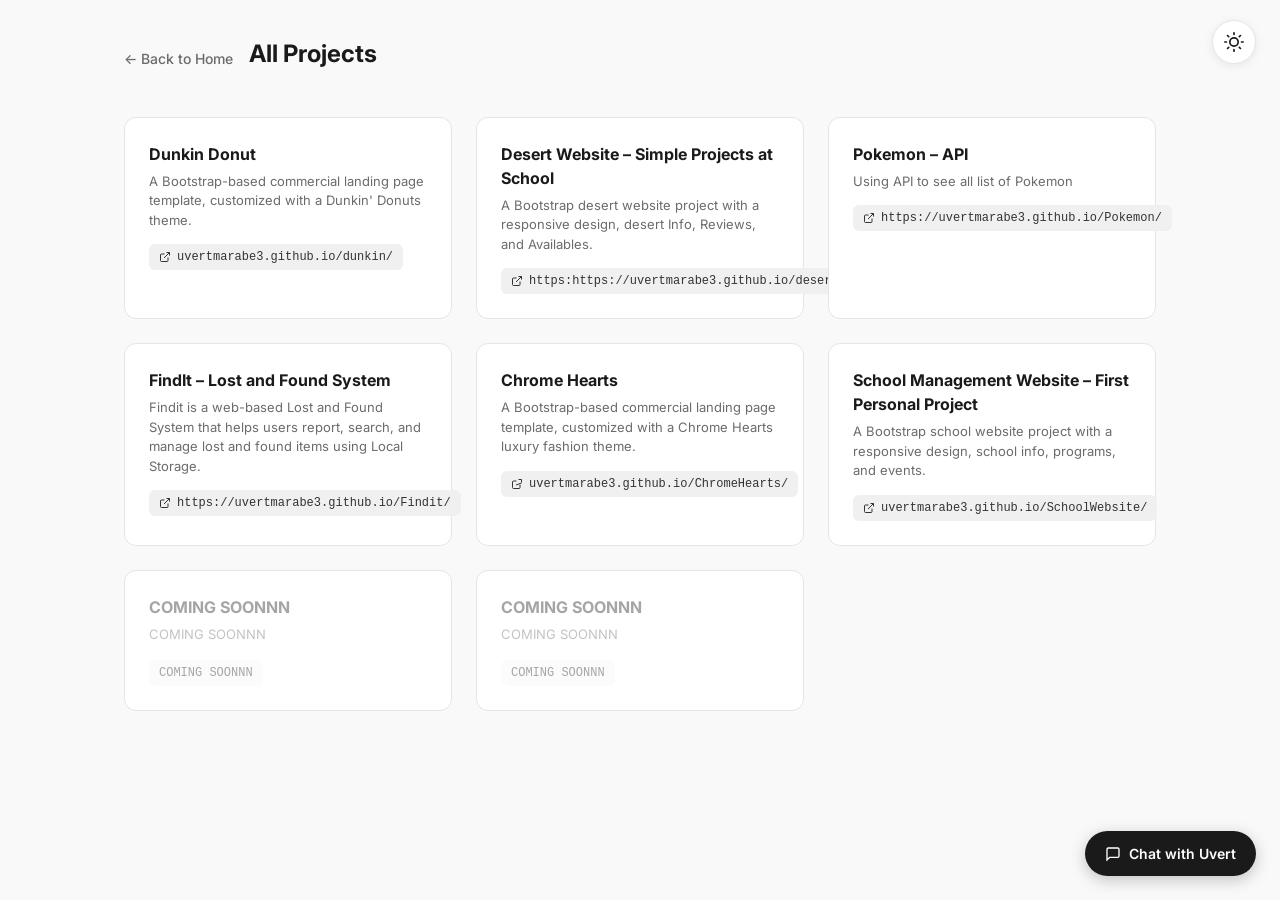
==== commit cc7c6346: "Update portfolio" ====
--- a/projects.html
+++ b/projects.html
@@ -378,7 +378,7 @@
             </div>
 
             <div class="col-12 col-md-6 col-lg-4">
-                <a href="https:https://uvertmarabe3.github.io/Pokemon/" target="_blank" rel="noopener noreferrer" class="project-card-link">
+                <a href="https://uvertmarabe3.github.io/Pokemon/" target="_blank" rel="noopener noreferrer" class="project-card-link">
                     <div class="bs-project-card">
                         <div class="project-preview-popover">
                             <div class="preview-frame-wrap">
@@ -399,6 +399,30 @@
                     </div>
                 </a>
             </div>
+
+            <div class="col-12 col-md-6 col-lg-4">
+                <a href="https://uvertmarabe3.github.io/Findit/" target="_blank" rel="noopener noreferrer" class="project-card-link">
+                    <div class="bs-project-card">
+                        <div class="project-preview-popover">
+                            <div class="preview-frame-wrap">
+                                <img src="https://image.thum.io/get/width/600/crop/800/https://uvertmarabe3.github.io/Findit/" alt="Live preview of Dunkin Donut Bootstrap template" loading="lazy">
+                            </div>
+                            <div class="preview-caption">https://uvertmarabe3.github.io/Findit/</div>
+                        </div>
+                        <div class="project-name">FindIt – Lost and Found System</div>
+                        <div class="project-desc">Findit is a web-based Lost and Found System that helps users report, search, and manage lost and found items using Local Storage.</div>
+                        <span class="project-url">
+                            <svg class="open-new-tab-icon" viewBox="0 0 24 24" fill="none" stroke="currentColor" stroke-width="2">
+                                <path d="M18 13v6a2 2 0 0 1-2 2H5a2 2 0 0 1-2-2V8a2 2 0 0 1 2-2h6"></path>
+                                <polyline points="15 3 21 3 21 9"></polyline>
+                                <line x1="10" y1="14" x2="21" y2="3"></line>
+                            </svg>
+                            https://uvertmarabe3.github.io/Findit/
+                        </span>
+                    </div>
+                </a>
+            </div>
+
 
             <div class="col-12 col-md-6 col-lg-4">
                 <a href="https://uvertmarabe3.github.io/ChromeHearts/" target="_blank" rel="noopener noreferrer" class="project-card-link">
@@ -446,13 +470,6 @@
                 </a>
             </div>
 
-            <div class="col-12 col-md-6 col-lg-4">
-                <div class="bs-project-card is-placeholder">
-                    <div class="project-name">COMING SOONNN</div>
-                    <div class="project-desc">COMING SOONNN</div>
-                    <span class="project-url">COMING SOONNN</span>
-                </div>
-            </div>
 
             <div class="col-12 col-md-6 col-lg-4">
                 <div class="bs-project-card is-placeholder">
